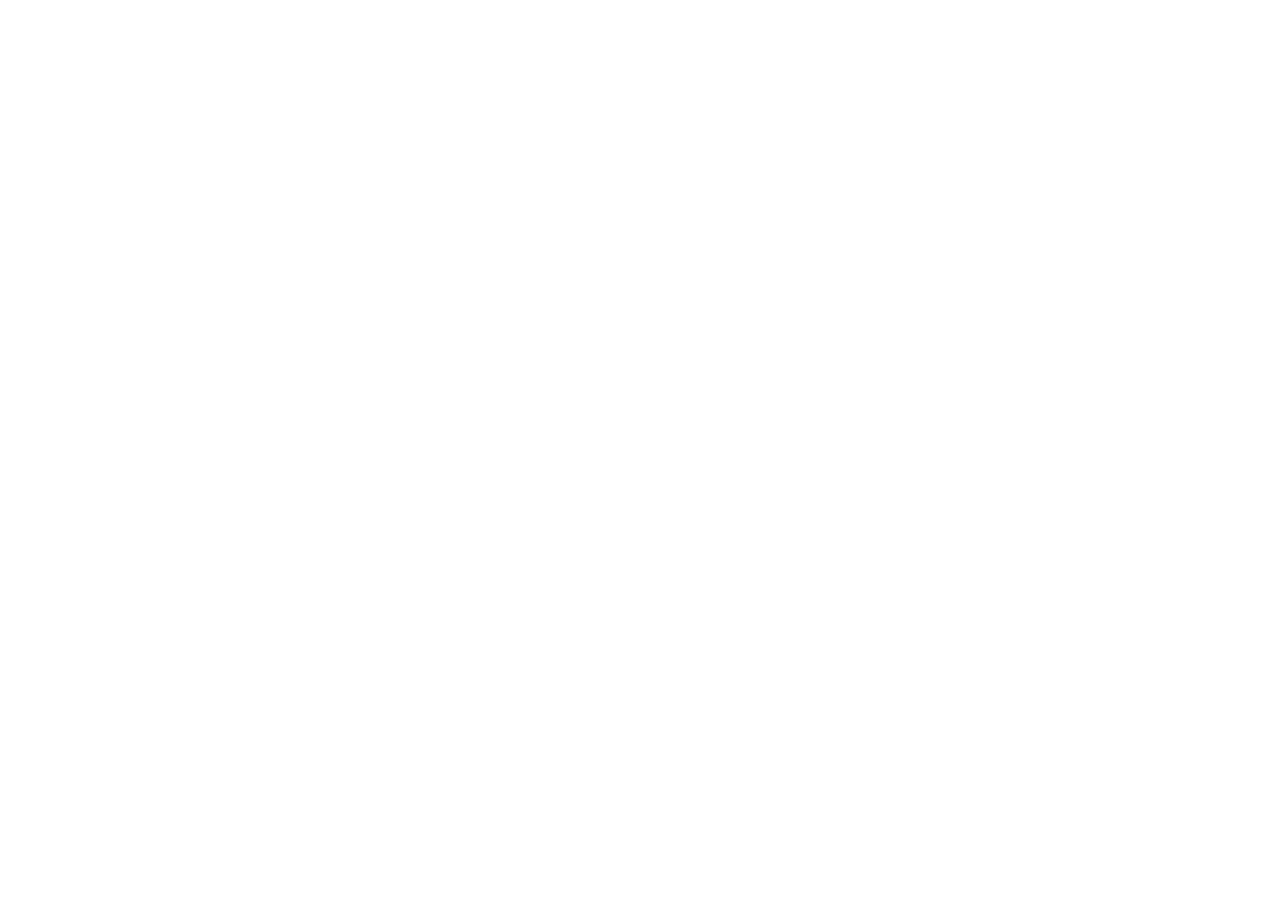
==== login.html @ 72f67b69 "init project" ====
<!DOCTYPE html>
<html lang="en">
<head>
    <meta charset="UTF-8">
    <meta http-equiv="X-UA-Compatible" content="IE=edge">
    <meta name="viewport" content="width=device-width, initial-scale=1.0">
    <title>Document</title>
</head>
<body>
    
</body>
</html>
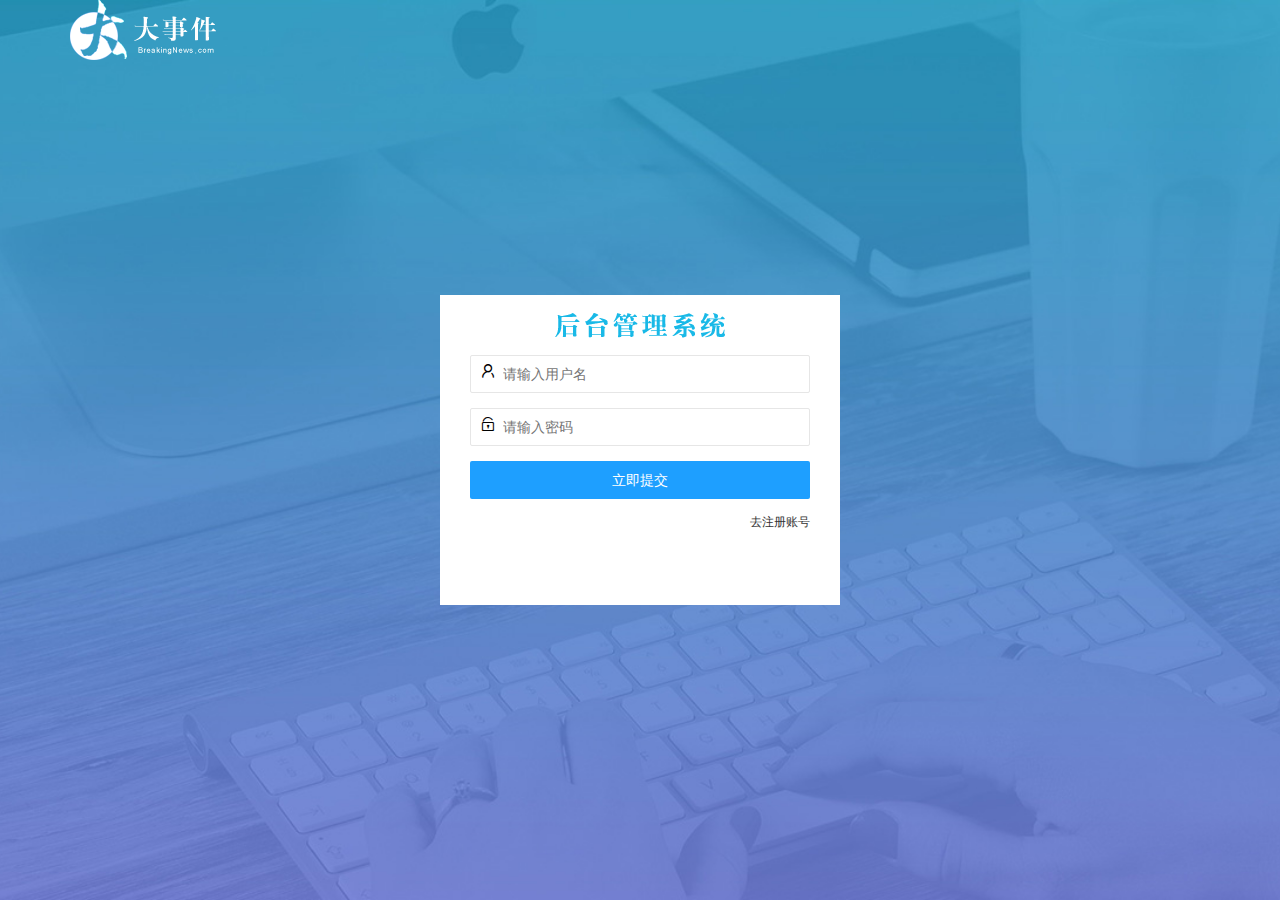
==== commit 0cdc4dd6: "." ====
--- a/login.html
+++ b/login.html
@@ -1,12 +1,89 @@
 <!DOCTYPE html>
 <html lang="en">
+
 <head>
     <meta charset="UTF-8">
     <meta http-equiv="X-UA-Compatible" content="IE=edge">
     <meta name="viewport" content="width=device-width, initial-scale=1.0">
-    <title>Document</title>
+    <title>大事件登录</title>
+    <link rel="stylesheet" href="./assets/lib/layui/css/layui.css">
+    <link rel="stylesheet" href="/assets/css/login.css">
 </head>
+
 <body>
-    
+    <!-- 头部的logo区 -->
+    <div class="layui-main">
+        <img src="/assets/images/logo.png" alt="" />
+    </div>
+    <!-- 注册登录区 -->
+    <div class="loginAndRegBox">
+        <div class="title-box"></div>
+        <!-- 登录的div -->
+        <div class="login-box">
+            <form class="layui-form" id="form_login">
+                <!-- 用户名 -->
+                <div class="layui-form-item">
+                    <i class="layui-icon layui-icon-username"></i>  
+                    <input type="text" name="username" required lay-verify="required" placeholder="请输入用户名"
+                        autocomplete="off" class="layui-input">
+                </div>
+                <!-- 密码 -->
+                <div class="layui-form-item">
+                    <i class="layui-icon layui-icon-password"></i> 
+                    <input type="password" name="password" required lay-verify="required|pwd" placeholder="请输入密码"
+                        autocomplete="off" class="layui-input">
+                </div>
+                <!-- 登录按钮 -->
+                <div class="layui-form-item">
+                      <!-- 按钮 提交按钮比普通按钮多了一个  lay-submit  属性-->
+                    <button class="layui-btn layui-btn-fluid  layui-btn-normal" lay-submit>立即提交</button>
+                </div>
+                <div class="layui-form-item link" >
+                    <a href="javascript:;" id="link_reg">去注册账号</a>
+                </div>
+            </form>
+
+        </div>
+        <!-- 注册的div -->
+        <div class="reg-box ">
+            <form class="layui-form" id="form_reg">
+                <!-- 用户名 -->
+                <div class="layui-form-item">
+                    <i class="layui-icon layui-icon-username"></i>  
+                    <input type="text" name="username" required lay-verify="required" placeholder="请输入用户名"
+                        autocomplete="off" class="layui-input">
+                </div>
+                <!-- 密码 -->
+                <div class="layui-form-item">
+                    <i class="layui-icon layui-icon-password"></i> 
+                    <input type="password" name="password" required lay-verify="required|pwd" placeholder="请输入密码"
+                        autocomplete="off" class="layui-input">
+                </div>
+                <!-- 再次确认 -->
+                <div class="layui-form-item">
+                    <i class="layui-icon layui-icon-password"></i> 
+                    <input type="password" name="repassword" required lay-verify="required|pwd" placeholder="请确认密码"
+                        autocomplete="off" class="layui-input">
+                </div>
+                <!-- 注册按钮 -->
+                <div class="layui-form-item">
+                      <!-- 按钮 提交按钮比普通按钮多了一个  lay-submit  属性-->
+                    <button class="layui-btn layui-btn-fluid  layui-btn-normal" lay-submit>注册</button>
+                </div>
+                <div class="layui-form-item link" >
+                    <a href="javascript:;" id="link_log">去登录</a>
+                </div>
+            </form>  
+        </div>
+    </div>
+    <!-- 导入layui脚本 -->
+    <script src="/assets/lib/layui/layui.all.js"></script>
+    <!-- 导入jquery脚本 -->
+    <script src="/assets/lib/jquery.js"></script>
+    <!-- 导入baseAPI.js -->
+    <script src="/assets/js/baseAPI.js"></script>
+    <!-- 导入自己的脚本 -->
+    <script src="/assets/js/login.js"></script>
 </body>
+
 </html>--- a/assets/lib/layui/css/layui.css
+++ b/assets/lib/layui/css/layui.css
@@ -0,0 +1,2 @@
+/** layui-v2.5.5 MIT License By https://www.layui.com */
+ .layui-inline,img{display:inline-block;vertical-align:middle}h1,h2,h3,h4,h5,h6{font-weight:400}.layui-edge,.layui-header,.layui-inline,.layui-main{position:relative}.layui-body,.layui-edge,.layui-elip{overflow:hidden}.layui-btn,.layui-edge,.layui-inline,img{vertical-align:middle}.layui-btn,.layui-disabled,.layui-icon,.layui-unselect{-moz-user-select:none;-webkit-user-select:none;-ms-user-select:none}.layui-elip,.layui-form-checkbox span,.layui-form-pane .layui-form-label{text-overflow:ellipsis;white-space:nowrap}.layui-breadcrumb,.layui-tree-btnGroup{visibility:hidden}blockquote,body,button,dd,div,dl,dt,form,h1,h2,h3,h4,h5,h6,input,li,ol,p,pre,td,textarea,th,ul{margin:0;padding:0;-webkit-tap-highlight-color:rgba(0,0,0,0)}a:active,a:hover{outline:0}img{border:none}li{list-style:none}table{border-collapse:collapse;border-spacing:0}h4,h5,h6{font-size:100%}button,input,optgroup,option,select,textarea{font-family:inherit;font-size:inherit;font-style:inherit;font-weight:inherit;outline:0}pre{white-space:pre-wrap;white-space:-moz-pre-wrap;white-space:-pre-wrap;white-space:-o-pre-wrap;word-wrap:break-word}body{line-height:24px;font:14px Helvetica Neue,Helvetica,PingFang SC,Tahoma,Arial,sans-serif}hr{height:1px;margin:10px 0;border:0;clear:both}a{color:#333;text-decoration:none}a:hover{color:#777}a cite{font-style:normal;*cursor:pointer}.layui-border-box,.layui-border-box *{box-sizing:border-box}.layui-box,.layui-box *{box-sizing:content-box}.layui-clear{clear:both;*zoom:1}.layui-clear:after{content:'\20';clear:both;*zoom:1;display:block;height:0}.layui-inline{*display:inline;*zoom:1}.layui-edge{display:inline-block;width:0;height:0;border-width:6px;border-style:dashed;border-color:transparent}.layui-edge-top{top:-4px;border-bottom-color:#999;border-bottom-style:solid}.layui-edge-right{border-left-color:#999;border-left-style:solid}.layui-edge-bottom{top:2px;border-top-color:#999;border-top-style:solid}.layui-edge-left{border-right-color:#999;border-right-style:solid}.layui-disabled,.layui-disabled:hover{color:#d2d2d2!important;cursor:not-allowed!important}.layui-circle{border-radius:100%}.layui-show{display:block!important}.layui-hide{display:none!important}@font-face{font-family:layui-icon;src:url(../font/iconfont.eot?v=250);src:url(../font/iconfont.eot?v=250#iefix) format('embedded-opentype'),url(../font/iconfont.woff2?v=250) format('woff2'),url(../font/iconfont.woff?v=250) format('woff'),url(../font/iconfont.ttf?v=250) format('truetype'),url(../font/iconfont.svg?v=250#layui-icon) format('svg')}.layui-icon{font-family:layui-icon!important;font-size:16px;font-style:normal;-webkit-font-smoothing:antialiased;-moz-osx-font-smoothing:grayscale}.layui-icon-reply-fill:before{content:"\e611"}.layui-icon-set-fill:before{content:"\e614"}.layui-icon-menu-fill:before{content:"\e60f"}.layui-icon-search:before{content:"\e615"}.layui-icon-share:before{content:"\e641"}.layui-icon-set-sm:before{content:"\e620"}.layui-icon-engine:before{content:"\e628"}.layui-icon-close:before{content:"\1006"}.layui-icon-close-fill:before{content:"\1007"}.layui-icon-chart-screen:before{content:"\e629"}.layui-icon-star:before{content:"\e600"}.layui-icon-circle-dot:before{content:"\e617"}.layui-icon-chat:before{content:"\e606"}.layui-icon-release:before{content:"\e609"}.layui-icon-list:before{content:"\e60a"}.layui-icon-chart:before{content:"\e62c"}.layui-icon-ok-circle:before{content:"\1005"}.layui-icon-layim-theme:before{content:"\e61b"}.layui-icon-table:before{content:"\e62d"}.layui-icon-right:before{content:"\e602"}.layui-icon-left:before{content:"\e603"}.layui-icon-cart-simple:before{content:"\e698"}.layui-icon-face-cry:before{content:"\e69c"}.layui-icon-face-smile:before{content:"\e6af"}.layui-icon-survey:before{content:"\e6b2"}.layui-icon-tree:before{content:"\e62e"}.layui-icon-upload-circle:before{content:"\e62f"}.layui-icon-add-circle:before{content:"\e61f"}.layui-icon-download-circle:before{content:"\e601"}.layui-icon-templeate-1:before{content:"\e630"}.layui-icon-util:before{content:"\e631"}.layui-icon-face-surprised:before{content:"\e664"}.layui-icon-edit:before{content:"\e642"}.layui-icon-speaker:before{content:"\e645"}.layui-icon-down:before{content:"\e61a"}.layui-icon-file:before{content:"\e621"}.layui-icon-layouts:before{content:"\e632"}.layui-icon-rate-half:before{content:"\e6c9"}.layui-icon-add-circle-fine:before{content:"\e608"}.layui-icon-prev-circle:before{content:"\e633"}.layui-icon-read:before{content:"\e705"}.layui-icon-404:before{content:"\e61c"}.layui-icon-carousel:before{content:"\e634"}.layui-icon-help:before{content:"\e607"}.layui-icon-code-circle:before{content:"\e635"}.layui-icon-water:before{content:"\e636"}.layui-icon-username:before{content:"\e66f"}.layui-icon-find-fill:before{content:"\e670"}.layui-icon-about:before{content:"\e60b"}.layui-icon-location:before{content:"\e715"}.layui-icon-up:before{content:"\e619"}.layui-icon-pause:before{content:"\e651"}.layui-icon-date:before{content:"\e637"}.layui-icon-layim-uploadfile:before{content:"\e61d"}.layui-icon-delete:before{content:"\e640"}.layui-icon-play:before{content:"\e652"}.layui-icon-top:before{content:"\e604"}.layui-icon-friends:before{content:"\e612"}.layui-icon-refresh-3:before{content:"\e9aa"}.layui-icon-ok:before{content:"\e605"}.layui-icon-layer:before{content:"\e638"}.layui-icon-face-smile-fine:before{content:"\e60c"}.layui-icon-dollar:before{content:"\e659"}.layui-icon-group:before{content:"\e613"}.layui-icon-layim-download:before{content:"\e61e"}.layui-icon-picture-fine:before{content:"\e60d"}.layui-icon-link:before{content:"\e64c"}.layui-icon-diamond:before{content:"\e735"}.layui-icon-log:before{content:"\e60e"}.layui-icon-rate-solid:before{content:"\e67a"}.layui-icon-fonts-del:before{content:"\e64f"}.layui-icon-unlink:before{content:"\e64d"}.layui-icon-fonts-clear:before{content:"\e639"}.layui-icon-triangle-r:before{content:"\e623"}.layui-icon-circle:before{content:"\e63f"}.layui-icon-radio:before{content:"\e643"}.layui-icon-align-center:before{content:"\e647"}.layui-icon-align-right:before{content:"\e648"}.layui-icon-align-left:before{content:"\e649"}.layui-icon-loading-1:before{content:"\e63e"}.layui-icon-return:before{content:"\e65c"}.layui-icon-fonts-strong:before{content:"\e62b"}.layui-icon-upload:before{content:"\e67c"}.layui-icon-dialogue:before{content:"\e63a"}.layui-icon-video:before{content:"\e6ed"}.layui-icon-headset:before{content:"\e6fc"}.layui-icon-cellphone-fine:before{content:"\e63b"}.layui-icon-add-1:before{content:"\e654"}.layui-icon-face-smile-b:before{content:"\e650"}.layui-icon-fonts-html:before{content:"\e64b"}.layui-icon-form:before{content:"\e63c"}.layui-icon-cart:before{content:"\e657"}.layui-icon-camera-fill:before{content:"\e65d"}.layui-icon-tabs:before{content:"\e62a"}.layui-icon-fonts-code:before{content:"\e64e"}.layui-icon-fire:before{content:"\e756"}.layui-icon-set:before{content:"\e716"}.layui-icon-fonts-u:before{content:"\e646"}.layui-icon-triangle-d:before{content:"\e625"}.layui-icon-tips:before{content:"\e702"}.layui-icon-picture:before{content:"\e64a"}.layui-icon-more-vertical:before{content:"\e671"}.layui-icon-flag:before{content:"\e66c"}.layui-icon-loading:before{content:"\e63d"}.layui-icon-fonts-i:before{content:"\e644"}.layui-icon-refresh-1:before{content:"\e666"}.layui-icon-rmb:before{content:"\e65e"}.layui-icon-home:before{content:"\e68e"}.layui-icon-user:before{content:"\e770"}.layui-icon-notice:before{content:"\e667"}.layui-icon-login-weibo:before{content:"\e675"}.layui-icon-voice:before{content:"\e688"}.layui-icon-upload-drag:before{content:"\e681"}.layui-icon-login-qq:before{content:"\e676"}.layui-icon-snowflake:before{content:"\e6b1"}.layui-icon-file-b:before{content:"\e655"}.layui-icon-template:before{content:"\e663"}.layui-icon-auz:before{content:"\e672"}.layui-icon-console:before{content:"\e665"}.layui-icon-app:before{content:"\e653"}.layui-icon-prev:before{content:"\e65a"}.layui-icon-website:before{content:"\e7ae"}.layui-icon-next:before{content:"\e65b"}.layui-icon-component:before{content:"\e857"}.layui-icon-more:before{content:"\e65f"}.layui-icon-login-wechat:before{content:"\e677"}.layui-icon-shrink-right:before{content:"\e668"}.layui-icon-spread-left:before{content:"\e66b"}.layui-icon-camera:before{content:"\e660"}.layui-icon-note:before{content:"\e66e"}.layui-icon-refresh:before{content:"\e669"}.layui-icon-female:before{content:"\e661"}.layui-icon-male:before{content:"\e662"}.layui-icon-password:before{content:"\e673"}.layui-icon-senior:before{content:"\e674"}.layui-icon-theme:before{content:"\e66a"}.layui-icon-tread:before{content:"\e6c5"}.layui-icon-praise:before{content:"\e6c6"}.layui-icon-star-fill:before{content:"\e658"}.layui-icon-rate:before{content:"\e67b"}.layui-icon-template-1:before{content:"\e656"}.layui-icon-vercode:before{content:"\e679"}.layui-icon-cellphone:before{content:"\e678"}.layui-icon-screen-full:before{content:"\e622"}.layui-icon-screen-restore:before{content:"\e758"}.layui-icon-cols:before{content:"\e610"}.layui-icon-export:before{content:"\e67d"}.layui-icon-print:before{content:"\e66d"}.layui-icon-slider:before{content:"\e714"}.layui-icon-addition:before{content:"\e624"}.layui-icon-subtraction:before{content:"\e67e"}.layui-icon-service:before{content:"\e626"}.layui-icon-transfer:before{content:"\e691"}.layui-main{width:1140px;margin:0 auto}.layui-header{z-index:1000;height:60px}.layui-header a:hover{transition:all .5s;-webkit-transition:all .5s}.layui-side{position:fixed;left:0;top:0;bottom:0;z-index:999;width:200px;overflow-x:hidden}.layui-side-scroll{position:relative;width:220px;height:100%;overflow-x:hidden}.layui-body{position:absolute;left:200px;right:0;top:0;bottom:0;z-index:998;width:auto;overflow-y:auto;box-sizing:border-box}.layui-layout-body{overflow:hidden}.layui-layout-admin .layui-header{background-color:#23262E}.layui-layout-admin .layui-side{top:60px;width:200px;overflow-x:hidden}.layui-layout-admin .layui-body{position:fixed;top:60px;bottom:44px}.layui-layout-admin .layui-main{width:auto;margin:0 15px}.layui-layout-admin .layui-footer{position:fixed;left:200px;right:0;bottom:0;height:44px;line-height:44px;padding:0 15px;background-color:#eee}.layui-layout-admin .layui-logo{position:absolute;left:0;top:0;width:200px;height:100%;line-height:60px;text-align:center;color:#009688;font-size:16px}.layui-layout-admin .layui-header .layui-nav{background:0 0}.layui-layout-left{position:absolute!important;left:200px;top:0}.layui-layout-right{position:absolute!important;right:0;top:0}.layui-container{position:relative;margin:0 auto;padding:0 15px;box-sizing:border-box}.layui-fluid{position:relative;margin:0 auto;padding:0 15px}.layui-row:after,.layui-row:before{content:'';display:block;clear:both}.layui-col-lg1,.layui-col-lg10,.layui-col-lg11,.layui-col-lg12,.layui-col-lg2,.layui-col-lg3,.layui-col-lg4,.layui-col-lg5,.layui-col-lg6,.layui-col-lg7,.layui-col-lg8,.layui-col-lg9,.layui-col-md1,.layui-col-md10,.layui-col-md11,.layui-col-md12,.layui-col-md2,.layui-col-md3,.layui-col-md4,.layui-col-md5,.layui-col-md6,.layui-col-md7,.layui-col-md8,.layui-col-md9,.layui-col-sm1,.layui-col-sm10,.layui-col-sm11,.layui-col-sm12,.layui-col-sm2,.layui-col-sm3,.layui-col-sm4,.layui-col-sm5,.layui-col-sm6,.layui-col-sm7,.layui-col-sm8,.layui-col-sm9,.layui-col-xs1,.layui-col-xs10,.layui-col-xs11,.layui-col-xs12,.layui-col-xs2,.layui-col-xs3,.layui-col-xs4,.layui-col-xs5,.layui-col-xs6,.layui-col-xs7,.layui-col-xs8,.layui-col-xs9{position:relative;display:block;box-sizing:border-box}.layui-col-xs1,.layui-col-xs10,.layui-col-xs11,.layui-col-xs12,.layui-col-xs2,.layui-col-xs3,.layui-col-xs4,.layui-col-xs5,.layui-col-xs6,.layui-col-xs7,.layui-col-xs8,.layui-col-xs9{float:left}.layui-col-xs1{width:8.33333333%}.layui-col-xs2{width:16.66666667%}.layui-col-xs3{width:25%}.layui-col-xs4{width:33.33333333%}.layui-col-xs5{width:41.66666667%}.layui-col-xs6{width:50%}.layui-col-xs7{width:58.33333333%}.layui-col-xs8{width:66.66666667%}.layui-col-xs9{width:75%}.layui-col-xs10{width:83.33333333%}.layui-col-xs11{width:91.66666667%}.layui-col-xs12{width:100%}.layui-col-xs-offset1{margin-left:8.33333333%}.layui-col-xs-offset2{margin-left:16.66666667%}.layui-col-xs-offset3{margin-left:25%}.layui-col-xs-offset4{margin-left:33.33333333%}.layui-col-xs-offset5{margin-left:41.66666667%}.layui-col-xs-offset6{margin-left:50%}.layui-col-xs-offset7{margin-left:58.33333333%}.layui-col-xs-offset8{margin-left:66.66666667%}.layui-col-xs-offset9{margin-left:75%}.layui-col-xs-offset10{margin-left:83.33333333%}.layui-col-xs-offset11{margin-left:91.66666667%}.layui-col-xs-offset12{margin-left:100%}@media screen and (max-width:768px){.layui-hide-xs{display:none!important}.layui-show-xs-block{display:block!important}.layui-show-xs-inline{display:inline!important}.layui-show-xs-inline-block{display:inline-block!important}}@media screen and (min-width:768px){.layui-container{width:750px}.layui-hide-sm{display:none!important}.layui-show-sm-block{display:block!important}.layui-show-sm-inline{display:inline!important}.layui-show-sm-inline-block{display:inline-block!important}.layui-col-sm1,.layui-col-sm10,.layui-col-sm11,.layui-col-sm12,.layui-col-sm2,.layui-col-sm3,.layui-col-sm4,.layui-col-sm5,.layui-col-sm6,.layui-col-sm7,.layui-col-sm8,.layui-col-sm9{float:left}.layui-col-sm1{width:8.33333333%}.layui-col-sm2{width:16.66666667%}.layui-col-sm3{width:25%}.layui-col-sm4{width:33.33333333%}.layui-col-sm5{width:41.66666667%}.layui-col-sm6{width:50%}.layui-col-sm7{width:58.33333333%}.layui-col-sm8{width:66.66666667%}.layui-col-sm9{width:75%}.layui-col-sm10{width:83.33333333%}.layui-col-sm11{width:91.66666667%}.layui-col-sm12{width:100%}.layui-col-sm-offset1{margin-left:8.33333333%}.layui-col-sm-offset2{margin-left:16.66666667%}.layui-col-sm-offset3{margin-left:25%}.layui-col-sm-offset4{margin-left:33.33333333%}.layui-col-sm-offset5{margin-left:41.66666667%}.layui-col-sm-offset6{margin-left:50%}.layui-col-sm-offset7{margin-left:58.33333333%}.layui-col-sm-offset8{margin-left:66.66666667%}.layui-col-sm-offset9{margin-left:75%}.layui-col-sm-offset10{margin-left:83.33333333%}.layui-col-sm-offset11{margin-left:91.66666667%}.layui-col-sm-offset12{margin-left:100%}}@media screen and (min-width:992px){.layui-container{width:970px}.layui-hide-md{display:none!important}.layui-show-md-block{display:block!important}.layui-show-md-inline{display:inline!important}.layui-show-md-inline-block{display:inline-block!important}.layui-col-md1,.layui-col-md10,.layui-col-md11,.layui-col-md12,.layui-col-md2,.layui-col-md3,.layui-col-md4,.layui-col-md5,.layui-col-md6,.layui-col-md7,.layui-col-md8,.layui-col-md9{float:left}.layui-col-md1{width:8.33333333%}.layui-col-md2{width:16.66666667%}.layui-col-md3{width:25%}.layui-col-md4{width:33.33333333%}.layui-col-md5{width:41.66666667%}.layui-col-md6{width:50%}.layui-col-md7{width:58.33333333%}.layui-col-md8{width:66.66666667%}.layui-col-md9{width:75%}.layui-col-md10{width:83.33333333%}.layui-col-md11{width:91.66666667%}.layui-col-md12{width:100%}.layui-col-md-offset1{margin-left:8.33333333%}.layui-col-md-offset2{margin-left:16.66666667%}.layui-col-md-offset3{margin-left:25%}.layui-col-md-offset4{margin-left:33.33333333%}.layui-col-md-offset5{margin-left:41.66666667%}.layui-col-md-offset6{margin-left:50%}.layui-col-md-offset7{margin-left:58.33333333%}.layui-col-md-offset8{margin-left:66.66666667%}.layui-col-md-offset9{margin-left:75%}.layui-col-md-offset10{margin-left:83.33333333%}.layui-col-md-offset11{margin-left:91.66666667%}.layui-col-md-offset12{margin-left:100%}}@media screen and (min-width:1200px){.layui-container{width:1170px}.layui-hide-lg{display:none!important}.layui-show-lg-block{display:block!important}.layui-show-lg-inline{display:inline!important}.layui-show-lg-inline-block{display:inline-block!important}.layui-col-lg1,.layui-col-lg10,.layui-col-lg11,.layui-col-lg12,.layui-col-lg2,.layui-col-lg3,.layui-col-lg4,.layui-col-lg5,.layui-col-lg6,.layui-col-lg7,.layui-col-lg8,.layui-col-lg9{float:left}.layui-col-lg1{width:8.33333333%}.layui-col-lg2{width:16.66666667%}.layui-col-lg3{width:25%}.layui-col-lg4{width:33.33333333%}.layui-col-lg5{width:41.66666667%}.layui-col-lg6{width:50%}.layui-col-lg7{width:58.33333333%}.layui-col-lg8{width:66.66666667%}.layui-col-lg9{width:75%}.layui-col-lg10{width:83.33333333%}.layui-col-lg11{width:91.66666667%}.layui-col-lg12{width:100%}.layui-col-lg-offset1{margin-left:8.33333333%}.layui-col-lg-offset2{margin-left:16.66666667%}.layui-col-lg-offset3{margin-left:25%}.layui-col-lg-offset4{margin-left:33.33333333%}.layui-col-lg-offset5{margin-left:41.66666667%}.layui-col-lg-offset6{margin-left:50%}.layui-col-lg-offset7{margin-left:58.33333333%}.layui-col-lg-offset8{margin-left:66.66666667%}.layui-col-lg-offset9{margin-left:75%}.layui-col-lg-offset10{margin-left:83.33333333%}.layui-col-lg-offset11{margin-left:91.66666667%}.layui-col-lg-offset12{margin-left:100%}}.layui-col-space1{margin:-.5px}.layui-col-space1>*{padding:.5px}.layui-col-space3{margin:-1.5px}.layui-col-space3>*{padding:1.5px}.layui-col-space5{margin:-2.5px}.layui-col-space5>*{padding:2.5px}.layui-col-space8{margin:-3.5px}.layui-col-space8>*{padding:3.5px}.layui-col-space10{margin:-5px}.layui-col-space10>*{padding:5px}.layui-col-space12{margin:-6px}.layui-col-space12>*{padding:6px}.layui-col-space15{margin:-7.5px}.layui-col-space15>*{padding:7.5px}.layui-col-space18{margin:-9px}.layui-col-space18>*{padding:9px}.layui-col-space20{margin:-10px}.layui-col-space20>*{padding:10px}.layui-col-space22{margin:-11px}.layui-col-space22>*{padding:11px}.layui-col-space25{margin:-12.5px}.layui-col-space25>*{padding:12.5px}.layui-col-space30{margin:-15px}.layui-col-space30>*{padding:15px}.layui-btn,.layui-input,.layui-select,.layui-textarea,.layui-upload-button{outline:0;-webkit-appearance:none;transition:all .3s;-webkit-transition:all .3s;box-sizing:border-box}.layui-elem-quote{margin-bottom:10px;padding:15px;line-height:22px;border-left:5px solid #009688;border-radius:0 2px 2px 0;background-color:#f2f2f2}.layui-quote-nm{border-style:solid;border-width:1px 1px 1px 5px;background:0 0}.layui-elem-field{margin-bottom:10px;padding:0;border-width:1px;border-style:solid}.layui-elem-field legend{margin-left:20px;padding:0 10px;font-size:20px;font-weight:300}.layui-field-title{margin:10px 0 20px;border-width:1px 0 0}.layui-field-box{padding:10px 15px}.layui-field-title .layui-field-box{padding:10px 0}.layui-progress{position:relative;height:6px;border-radius:20px;background-color:#e2e2e2}.layui-progress-bar{position:absolute;left:0;top:0;width:0;max-width:100%;height:6px;border-radius:20px;text-align:right;background-color:#5FB878;transition:all .3s;-webkit-transition:all .3s}.layui-progress-big,.layui-progress-big .layui-progress-bar{height:18px;line-height:18px}.layui-progress-text{position:relative;top:-20px;line-height:18px;font-size:12px;color:#666}.layui-progress-big .layui-progress-text{position:static;padding:0 10px;color:#fff}.layui-collapse{border-width:1px;border-style:solid;border-radius:2px}.layui-colla-content,.layui-colla-item{border-top-width:1px;border-top-style:solid}.layui-colla-item:first-child{border-top:none}.layui-colla-title{position:relative;height:42px;line-height:42px;padding:0 15px 0 35px;color:#333;background-color:#f2f2f2;cursor:pointer;font-size:14px;overflow:hidden}.layui-colla-content{display:none;padding:10px 15px;line-height:22px;color:#666}.layui-colla-icon{position:absolute;left:15px;top:0;font-size:14px}.layui-card{margin-bottom:15px;border-radius:2px;background-color:#fff;box-shadow:0 1px 2px 0 rgba(0,0,0,.05)}.layui-card:last-child{margin-bottom:0}.layui-card-header{position:relative;height:42px;line-height:42px;padding:0 15px;border-bottom:1px solid #f6f6f6;color:#333;border-radius:2px 2px 0 0;font-size:14px}.layui-bg-black,.layui-bg-blue,.layui-bg-cyan,.layui-bg-green,.layui-bg-orange,.layui-bg-red{color:#fff!important}.layui-card-body{position:relative;padding:10px 15px;line-height:24px}.layui-card-body[pad15]{padding:15px}.layui-card-body[pad20]{padding:20px}.layui-card-body .layui-table{margin:5px 0}.layui-card .layui-tab{margin:0}.layui-panel-window{position:relative;padding:15px;border-radius:0;border-top:5px solid #E6E6E6;background-color:#fff}.layui-auxiliar-moving{position:fixed;left:0;right:0;top:0;bottom:0;width:100%;height:100%;background:0 0;z-index:9999999999}.layui-form-label,.layui-form-mid,.layui-form-select,.layui-input-block,.layui-input-inline,.layui-textarea{position:relative}.layui-bg-red{background-color:#FF5722!important}.layui-bg-orange{background-color:#FFB800!important}.layui-bg-green{background-color:#009688!important}.layui-bg-cyan{background-color:#2F4056!important}.layui-bg-blue{background-color:#1E9FFF!important}.layui-bg-black{background-color:#393D49!important}.layui-bg-gray{background-color:#eee!important;color:#666!important}.layui-badge-rim,.layui-colla-content,.layui-colla-item,.layui-collapse,.layui-elem-field,.layui-form-pane .layui-form-item[pane],.layui-form-pane .layui-form-label,.layui-input,.layui-layedit,.layui-layedit-tool,.layui-quote-nm,.layui-select,.layui-tab-bar,.layui-tab-card,.layui-tab-title,.layui-tab-title .layui-this:after,.layui-textarea{border-color:#e6e6e6}.layui-timeline-item:before,hr{background-color:#e6e6e6}.layui-text{line-height:22px;font-size:14px;color:#666}.layui-text h1,.layui-text h2,.layui-text h3{font-weight:500;color:#333}.layui-text h1{font-size:30px}.layui-text h2{font-size:24px}.layui-text h3{font-size:18px}.layui-text a:not(.layui-btn){color:#01AAED}.layui-text a:not(.layui-btn):hover{text-decoration:underline}.layui-text ul{padding:5px 0 5px 15px}.layui-text ul li{margin-top:5px;list-style-type:disc}.layui-text em,.layui-word-aux{color:#999!important;padding:0 5px!important}.layui-btn{display:inline-block;height:38px;line-height:38px;padding:0 18px;background-color:#009688;color:#fff;white-space:nowrap;text-align:center;font-size:14px;border:none;border-radius:2px;cursor:pointer}.layui-btn:hover{opacity:.8;filter:alpha(opacity=80);color:#fff}.layui-btn:active{opacity:1;filter:alpha(opacity=100)}.layui-btn+.layui-btn{margin-left:10px}.layui-btn-container{font-size:0}.layui-btn-container .layui-btn{margin-right:10px;margin-bottom:10px}.layui-btn-container .layui-btn+.layui-btn{margin-left:0}.layui-table .layui-btn-container .layui-btn{margin-bottom:9px}.layui-btn-radius{border-radius:100px}.layui-btn .layui-icon{margin-right:3px;font-size:18px;vertical-align:bottom;vertical-align:middle\9}.layui-btn-primary{border:1px solid #C9C9C9;background-color:#fff;color:#555}.layui-btn-primary:hover{border-color:#009688;color:#333}.layui-btn-normal{background-color:#1E9FFF}.layui-btn-warm{background-color:#FFB800}.layui-btn-danger{background-color:#FF5722}.layui-btn-checked{background-color:#5FB878}.layui-btn-disabled,.layui-btn-disabled:active,.layui-btn-disabled:hover{border:1px solid #e6e6e6;background-color:#FBFBFB;color:#C9C9C9;cursor:not-allowed;opacity:1}.layui-btn-lg{height:44px;line-height:44px;padding:0 25px;font-size:16px}.layui-btn-sm{height:30px;line-height:30px;padding:0 10px;font-size:12px}.layui-btn-sm i{font-size:16px!important}.layui-btn-xs{height:22px;line-height:22px;padding:0 5px;font-size:12px}.layui-btn-xs i{font-size:14px!important}.layui-btn-group{display:inline-block;vertical-align:middle;font-size:0}.layui-btn-group .layui-btn{margin-left:0!important;margin-right:0!important;border-left:1px solid rgba(255,255,255,.5);border-radius:0}.layui-btn-group .layui-btn-primary{border-left:none}.layui-btn-group .layui-btn-primary:hover{border-color:#C9C9C9;color:#009688}.layui-btn-group .layui-btn:first-child{border-left:none;border-radius:2px 0 0 2px}.layui-btn-group .layui-btn-primary:first-child{border-left:1px solid #c9c9c9}.layui-btn-group .layui-btn:last-child{border-radius:0 2px 2px 0}.layui-btn-group .layui-btn+.layui-btn{margin-left:0}.layui-btn-group+.layui-btn-group{margin-left:10px}.layui-btn-fluid{width:100%}.layui-input,.layui-select,.layui-textarea{height:38px;line-height:1.3;line-height:38px\9;border-width:1px;border-style:solid;background-color:#fff;border-radius:2px}.layui-input::-webkit-input-placeholder,.layui-select::-webkit-input-placeholder,.layui-textarea::-webkit-input-placeholder{line-height:1.3}.layui-input,.layui-textarea{display:block;width:100%;padding-left:10px}.layui-input:hover,.layui-textarea:hover{border-color:#D2D2D2!important}.layui-input:focus,.layui-textarea:focus{border-color:#C9C9C9!important}.layui-textarea{min-height:100px;height:auto;line-height:20px;padding:6px 10px;resize:vertical}.layui-select{padding:0 10px}.layui-form input[type=checkbox],.layui-form input[type=radio],.layui-form select{display:none}.layui-form [lay-ignore]{display:initial}.layui-form-item{margin-bottom:15px;clear:both;*zoom:1}.layui-form-item:after{content:'\20';clear:both;*zoom:1;display:block;height:0}.layui-form-label{float:left;display:block;padding:9px 15px;width:80px;font-weight:400;line-height:20px;text-align:right}.layui-form-label-col{display:block;float:none;padding:9px 0;line-height:20px;text-align:left}.layui-form-item .layui-inline{margin-bottom:5px;margin-right:10px}.layui-input-block{margin-left:110px;min-height:36px}.layui-input-inline{display:inline-block;vertical-align:middle}.layui-form-item .layui-input-inline{float:left;width:190px;margin-right:10px}.layui-form-text .layui-input-inline{width:auto}.layui-form-mid{float:left;display:block;padding:9px 0!important;line-height:20px;margin-right:10px}.layui-form-danger+.layui-form-select .layui-input,.layui-form-danger:focus{border-color:#FF5722!important}.layui-form-select .layui-input{padding-right:30px;cursor:pointer}.layui-form-select .layui-edge{position:absolute;right:10px;top:50%;margin-top:-3px;cursor:pointer;border-width:6px;border-top-color:#c2c2c2;border-top-style:solid;transition:all .3s;-webkit-transition:all .3s}.layui-form-select dl{display:none;position:absolute;left:0;top:42px;padding:5px 0;z-index:899;min-width:100%;border:1px solid #d2d2d2;max-height:300px;overflow-y:auto;background-color:#fff;border-radius:2px;box-shadow:0 2px 4px rgba(0,0,0,.12);box-sizing:border-box}.layui-form-select dl dd,.layui-form-select dl dt{padding:0 10px;line-height:36px;white-space:nowrap;overflow:hidden;text-overflow:ellipsis}.layui-form-select dl dt{font-size:12px;color:#999}.layui-form-select dl dd{cursor:pointer}.layui-form-select dl dd:hover{background-color:#f2f2f2;-webkit-transition:.5s all;transition:.5s all}.layui-form-select .layui-select-group dd{padding-left:20px}.layui-form-select dl dd.layui-select-tips{padding-left:10px!important;color:#999}.layui-form-select dl dd.layui-this{background-color:#5FB878;color:#fff}.layui-form-checkbox,.layui-form-select dl dd.layui-disabled{background-color:#fff}.layui-form-selected dl{display:block}.layui-form-checkbox,.layui-form-checkbox *,.layui-form-switch{display:inline-block;vertical-align:middle}.layui-form-selected .layui-edge{margin-top:-9px;-webkit-transform:rotate(180deg);transform:rotate(180deg);margin-top:-3px\9}:root .layui-form-selected .layui-edge{margin-top:-9px\0/IE9}.layui-form-selectup dl{top:auto;bottom:42px}.layui-select-none{margin:5px 0;text-align:center;color:#999}.layui-select-disabled .layui-disabled{border-color:#eee!important}.layui-select-disabled .layui-edge{border-top-color:#d2d2d2}.layui-form-checkbox{position:relative;height:30px;line-height:30px;margin-right:10px;padding-right:30px;cursor:pointer;font-size:0;-webkit-transition:.1s linear;transition:.1s linear;box-sizing:border-box}.layui-form-checkbox span{padding:0 10px;height:100%;font-size:14px;border-radius:2px 0 0 2px;background-color:#d2d2d2;color:#fff;overflow:hidden}.layui-form-checkbox:hover span{background-color:#c2c2c2}.layui-form-checkbox i{position:absolute;right:0;top:0;width:30px;height:28px;border:1px solid #d2d2d2;border-left:none;border-radius:0 2px 2px 0;color:#fff;font-size:20px;text-align:center}.layui-form-checkbox:hover i{border-color:#c2c2c2;color:#c2c2c2}.layui-form-checked,.layui-form-checked:hover{border-color:#5FB878}.layui-form-checked span,.layui-form-checked:hover span{background-color:#5FB878}.layui-form-checked i,.layui-form-checked:hover i{color:#5FB878}.layui-form-item .layui-form-checkbox{margin-top:4px}.layui-form-checkbox[lay-skin=primary]{height:auto!important;line-height:normal!important;min-width:18px;min-height:18px;border:none!important;margin-right:0;padding-left:28px;padding-right:0;background:0 0}.layui-form-checkbox[lay-skin=primary] span{padding-left:0;padding-right:15px;line-height:18px;background:0 0;color:#666}.layui-form-checkbox[lay-skin=primary] i{right:auto;left:0;width:16px;height:16px;line-height:16px;border:1px solid #d2d2d2;font-size:12px;border-radius:2px;background-color:#fff;-webkit-transition:.1s linear;transition:.1s linear}.layui-form-checkbox[lay-skin=primary]:hover i{border-color:#5FB878;color:#fff}.layui-form-checked[lay-skin=primary] i{border-color:#5FB878!important;background-color:#5FB878;color:#fff}.layui-checkbox-disbaled[lay-skin=primary] span{background:0 0!important;color:#c2c2c2}.layui-checkbox-disbaled[lay-skin=primary]:hover i{border-color:#d2d2d2}.layui-form-item .layui-form-checkbox[lay-skin=primary]{margin-top:10px}.layui-form-switch{position:relative;height:22px;line-height:22px;min-width:35px;padding:0 5px;margin-top:8px;border:1px solid #d2d2d2;border-radius:20px;cursor:pointer;background-color:#fff;-webkit-transition:.1s linear;transition:.1s linear}.layui-form-switch i{position:absolute;left:5px;top:3px;width:16px;height:16px;border-radius:20px;background-color:#d2d2d2;-webkit-transition:.1s linear;transition:.1s linear}.layui-form-switch em{position:relative;top:0;width:25px;margin-left:21px;padding:0!important;text-align:center!important;color:#999!important;font-style:normal!important;font-size:12px}.layui-form-onswitch{border-color:#5FB878;background-color:#5FB878}.layui-checkbox-disbaled,.layui-checkbox-disbaled i{border-color:#e2e2e2!important}.layui-form-onswitch i{left:100%;margin-left:-21px;background-color:#fff}.layui-form-onswitch em{margin-left:5px;margin-right:21px;color:#fff!important}.layui-checkbox-disbaled span{background-color:#e2e2e2!important}.layui-checkbox-disbaled:hover i{color:#fff!important}[lay-radio]{display:none}.layui-form-radio,.layui-form-radio *{display:inline-block;vertical-align:middle}.layui-form-radio{line-height:28px;margin:6px 10px 0 0;padding-right:10px;cursor:pointer;font-size:0}.layui-form-radio *{font-size:14px}.layui-form-radio>i{margin-right:8px;font-size:22px;color:#c2c2c2}.layui-form-radio>i:hover,.layui-form-radioed>i{color:#5FB878}.layui-radio-disbaled>i{color:#e2e2e2!important}.layui-form-pane .layui-form-label{width:110px;padding:8px 15px;height:38px;line-height:20px;border-width:1px;border-style:solid;border-radius:2px 0 0 2px;text-align:center;background-color:#FBFBFB;overflow:hidden;box-sizing:border-box}.layui-form-pane .layui-input-inline{margin-left:-1px}.layui-form-pane .layui-input-block{margin-left:110px;left:-1px}.layui-form-pane .layui-input{border-radius:0 2px 2px 0}.layui-form-pane .layui-form-text .layui-form-label{float:none;width:100%;border-radius:2px;box-sizing:border-box;text-align:left}.layui-form-pane .layui-form-text .layui-input-inline{display:block;margin:0;top:-1px;clear:both}.layui-form-pane .layui-form-text .layui-input-block{margin:0;left:0;top:-1px}.layui-form-pane .layui-form-text .layui-textarea{min-height:100px;border-radius:0 0 2px 2px}.layui-form-pane .layui-form-checkbox{margin:4px 0 4px 10px}.layui-form-pane .layui-form-radio,.layui-form-pane .layui-form-switch{margin-top:6px;margin-left:10px}.layui-form-pane .layui-form-item[pane]{position:relative;border-width:1px;border-style:solid}.layui-form-pane .layui-form-item[pane] .layui-form-label{position:absolute;left:0;top:0;height:100%;border-width:0 1px 0 0}.layui-form-pane .layui-form-item[pane] .layui-input-inline{margin-left:110px}@media screen and (max-width:450px){.layui-form-item .layui-form-label{text-overflow:ellipsis;overflow:hidden;white-space:nowrap}.layui-form-item .layui-inline{display:block;margin-right:0;margin-bottom:20px;clear:both}.layui-form-item .layui-inline:after{content:'\20';clear:both;display:block;height:0}.layui-form-item .layui-input-inline{display:block;float:none;left:-3px;width:auto;margin:0 0 10px 112px}.layui-form-item .layui-input-inline+.layui-form-mid{margin-left:110px;top:-5px;padding:0}.layui-form-item .layui-form-checkbox{margin-right:5px;margin-bottom:5px}}.layui-layedit{border-width:1px;border-style:solid;border-radius:2px}.layui-layedit-tool{padding:3px 5px;border-bottom-width:1px;border-bottom-style:solid;font-size:0}.layedit-tool-fixed{position:fixed;top:0;border-top:1px solid #e2e2e2}.layui-layedit-tool .layedit-tool-mid,.layui-layedit-tool .layui-icon{display:inline-block;vertical-align:middle;text-align:center;font-size:14px}.layui-layedit-tool .layui-icon{position:relative;width:32px;height:30px;line-height:30px;margin:3px 5px;color:#777;cursor:pointer;border-radius:2px}.layui-layedit-tool .layui-icon:hover{color:#393D49}.layui-layedit-tool .layui-icon:active{color:#000}.layui-layedit-tool .layedit-tool-active{background-color:#e2e2e2;color:#000}.layui-layedit-tool .layui-disabled,.layui-layedit-tool .layui-disabled:hover{color:#d2d2d2;cursor:not-allowed}.layui-layedit-tool .layedit-tool-mid{width:1px;height:18px;margin:0 10px;background-color:#d2d2d2}.layedit-tool-html{width:50px!important;font-size:30px!important}.layedit-tool-b,.layedit-tool-code,.layedit-tool-help{font-size:16px!important}.layedit-tool-d,.layedit-tool-face,.layedit-tool-image,.layedit-tool-unlink{font-size:18px!important}.layedit-tool-image input{position:absolute;font-size:0;left:0;top:0;width:100%;height:100%;opacity:.01;filter:Alpha(opacity=1);cursor:pointer}.layui-layedit-iframe iframe{display:block;width:100%}#LAY_layedit_code{overflow:hidden}.layui-laypage{display:inline-block;*display:inline;*zoom:1;vertical-align:middle;margin:10px 0;font-size:0}.layui-laypage>a:first-child,.layui-laypage>a:first-child em{border-radius:2px 0 0 2px}.layui-laypage>a:last-child,.layui-laypage>a:last-child em{border-radius:0 2px 2px 0}.layui-laypage>:first-child{margin-left:0!important}.layui-laypage>:last-child{margin-right:0!important}.layui-laypage a,.layui-laypage button,.layui-laypage input,.layui-laypage select,.layui-laypage span{border:1px solid #e2e2e2}.layui-laypage a,.layui-laypage span{display:inline-block;*display:inline;*zoom:1;vertical-align:middle;padding:0 15px;height:28px;line-height:28px;margin:0 -1px 5px 0;background-color:#fff;color:#333;font-size:12px}.layui-flow-more a *,.layui-laypage input,.layui-table-view select[lay-ignore]{display:inline-block}.layui-laypage a:hover{color:#009688}.layui-laypage em{font-style:normal}.layui-laypage .layui-laypage-spr{color:#999;font-weight:700}.layui-laypage a{text-decoration:none}.layui-laypage .layui-laypage-curr{position:relative}.layui-laypage .layui-laypage-curr em{position:relative;color:#fff}.layui-laypage .layui-laypage-curr .layui-laypage-em{position:absolute;left:-1px;top:-1px;padding:1px;width:100%;height:100%;background-color:#009688}.layui-laypage-em{border-radius:2px}.layui-laypage-next em,.layui-laypage-prev em{font-family:Sim sun;font-size:16px}.layui-laypage .layui-laypage-count,.layui-laypage .layui-laypage-limits,.layui-laypage .layui-laypage-refresh,.layui-laypage .layui-laypage-skip{margin-left:10px;margin-right:10px;padding:0;border:none}.layui-laypage .layui-laypage-limits,.layui-laypage .layui-laypage-refresh{vertical-align:top}.layui-laypage .layui-laypage-refresh i{font-size:18px;cursor:pointer}.layui-laypage select{height:22px;padding:3px;border-radius:2px;cursor:pointer}.layui-laypage .layui-laypage-skip{height:30px;line-height:30px;color:#999}.layui-laypage button,.layui-laypage input{height:30px;line-height:30px;border-radius:2px;vertical-align:top;background-color:#fff;box-sizing:border-box}.layui-laypage input{width:40px;margin:0 10px;padding:0 3px;text-align:center}.layui-laypage input:focus,.layui-laypage select:focus{border-color:#009688!important}.layui-laypage button{margin-left:10px;padding:0 10px;cursor:pointer}.layui-table,.layui-table-view{margin:10px 0}.layui-flow-more{margin:10px 0;text-align:center;color:#999;font-size:14px}.layui-flow-more a{height:32px;line-height:32px}.layui-flow-more a *{vertical-align:top}.layui-flow-more a cite{padding:0 20px;border-radius:3px;background-color:#eee;color:#333;font-style:normal}.layui-flow-more a cite:hover{opacity:.8}.layui-flow-more a i{font-size:30px;color:#737383}.layui-table{width:100%;background-color:#fff;color:#666}.layui-table tr{transition:all .3s;-webkit-transition:all .3s}.layui-table th{text-align:left;font-weight:400}.layui-table tbody tr:hover,.layui-table thead tr,.layui-table-click,.layui-table-header,.layui-table-hover,.layui-table-mend,.layui-table-patch,.layui-table-tool,.layui-table-total,.layui-table-total tr,.layui-table[lay-even] tr:nth-child(even){background-color:#f2f2f2}.layui-table td,.layui-table th,.layui-table-col-set,.layui-table-fixed-r,.layui-table-grid-down,.layui-table-header,.layui-table-page,.layui-table-tips-main,.layui-table-tool,.layui-table-total,.layui-table-view,.layui-table[lay-skin=line],.layui-table[lay-skin=row]{border-width:1px;border-style:solid;border-color:#e6e6e6}.layui-table td,.layui-table th{position:relative;padding:9px 15px;min-height:20px;line-height:20px;font-size:14px}.layui-table[lay-skin=line] td,.layui-table[lay-skin=line] th{border-width:0 0 1px}.layui-table[lay-skin=row] td,.layui-table[lay-skin=row] th{border-width:0 1px 0 0}.layui-table[lay-skin=nob] td,.layui-table[lay-skin=nob] th{border:none}.layui-table img{max-width:100px}.layui-table[lay-size=lg] td,.layui-table[lay-size=lg] th{padding:15px 30px}.layui-table-view .layui-table[lay-size=lg] .layui-table-cell{height:40px;line-height:40px}.layui-table[lay-size=sm] td,.layui-table[lay-size=sm] th{font-size:12px;padding:5px 10px}.layui-table-view .layui-table[lay-size=sm] .layui-table-cell{height:20px;line-height:20px}.layui-table[lay-data]{display:none}.layui-table-box{position:relative;overflow:hidden}.layui-table-view .layui-table{position:relative;width:auto;margin:0}.layui-table-view .layui-table[lay-skin=line]{border-width:0 1px 0 0}.layui-table-view .layui-table[lay-skin=row]{border-width:0 0 1px}.layui-table-view .layui-table td,.layui-table-view .layui-table th{padding:5px 0;border-top:none;border-left:none}.layui-table-view .layui-table th.layui-unselect .layui-table-cell span{cursor:pointer}.layui-table-view .layui-table td{cursor:default}.layui-table-view .layui-table td[data-edit=text]{cursor:text}.layui-table-view .layui-form-checkbox[lay-skin=primary] i{width:18px;height:18px}.layui-table-view .layui-form-radio{line-height:0;padding:0}.layui-table-view .layui-form-radio>i{margin:0;font-size:20px}.layui-table-init{position:absolute;left:0;top:0;width:100%;height:100%;text-align:center;z-index:110}.layui-table-init .layui-icon{position:absolute;left:50%;top:50%;margin:-15px 0 0 -15px;font-size:30px;color:#c2c2c2}.layui-table-header{border-width:0 0 1px;overflow:hidden}.layui-table-header .layui-table{margin-bottom:-1px}.layui-table-tool .layui-inline[lay-event]{position:relative;width:26px;height:26px;padding:5px;line-height:16px;margin-right:10px;text-align:center;color:#333;border:1px solid #ccc;cursor:pointer;-webkit-transition:.5s all;transition:.5s all}.layui-table-tool .layui-inline[lay-event]:hover{border:1px solid #999}.layui-table-tool-temp{padding-right:120px}.layui-table-tool-self{position:absolute;right:17px;top:10px}.layui-table-tool .layui-table-tool-self .layui-inline[lay-event]{margin:0 0 0 10px}.layui-table-tool-panel{position:absolute;top:29px;left:-1px;padding:5px 0;min-width:150px;min-height:40px;border:1px solid #d2d2d2;text-align:left;overflow-y:auto;background-color:#fff;box-shadow:0 2px 4px rgba(0,0,0,.12)}.layui-table-cell,.layui-table-tool-panel li{overflow:hidden;text-overflow:ellipsis;white-space:nowrap}.layui-table-tool-panel li{padding:0 10px;line-height:30px;-webkit-transition:.5s all;transition:.5s all}.layui-table-tool-panel li .layui-form-checkbox[lay-skin=primary]{width:100%;padding-left:28px}.layui-table-tool-panel li:hover{background-color:#f2f2f2}.layui-table-tool-panel li .layui-form-checkbox[lay-skin=primary] i{position:absolute;left:0;top:0}.layui-table-tool-panel li .layui-form-checkbox[lay-skin=primary] span{padding:0}.layui-table-tool .layui-table-tool-self .layui-table-tool-panel{left:auto;right:-1px}.layui-table-col-set{position:absolute;right:0;top:0;width:20px;height:100%;border-width:0 0 0 1px;background-color:#fff}.layui-table-sort{width:10px;height:20px;margin-left:5px;cursor:pointer!important}.layui-table-sort .layui-edge{position:absolute;left:5px;border-width:5px}.layui-table-sort .layui-table-sort-asc{top:3px;border-top:none;border-bottom-style:solid;border-bottom-color:#b2b2b2}.layui-table-sort .layui-table-sort-asc:hover{border-bottom-color:#666}.layui-table-sort .layui-table-sort-desc{bottom:5px;border-bottom:none;border-top-style:solid;border-top-color:#b2b2b2}.layui-table-sort .layui-table-sort-desc:hover{border-top-color:#666}.layui-table-sort[lay-sort=asc] .layui-table-sort-asc{border-bottom-color:#000}.layui-table-sort[lay-sort=desc] .layui-table-sort-desc{border-top-color:#000}.layui-table-cell{height:28px;line-height:28px;padding:0 15px;position:relative;box-sizing:border-box}.layui-table-cell .layui-form-checkbox[lay-skin=primary]{top:-1px;padding:0}.layui-table-cell .layui-table-link{color:#01AAED}.laytable-cell-checkbox,.laytable-cell-numbers,.laytable-cell-radio,.laytable-cell-space{padding:0;text-align:center}.layui-table-body{position:relative;overflow:auto;margin-right:-1px;margin-bottom:-1px}.layui-table-body .layui-none{line-height:26px;padding:15px;text-align:center;color:#999}.layui-table-fixed{position:absolute;left:0;top:0;z-index:101}.layui-table-fixed .layui-table-body{overflow:hidden}.layui-table-fixed-l{box-shadow:0 -1px 8px rgba(0,0,0,.08)}.layui-table-fixed-r{left:auto;right:-1px;border-width:0 0 0 1px;box-shadow:-1px 0 8px rgba(0,0,0,.08)}.layui-table-fixed-r .layui-table-header{position:relative;overflow:visible}.layui-table-mend{position:absolute;right:-49px;top:0;height:100%;width:50px}.layui-table-tool{position:relative;z-index:890;width:100%;min-height:50px;line-height:30px;padding:10px 15px;border-width:0 0 1px}.layui-table-tool .layui-btn-container{margin-bottom:-10px}.layui-table-page,.layui-table-total{border-width:1px 0 0;margin-bottom:-1px;overflow:hidden}.layui-table-page{position:relative;width:100%;padding:7px 7px 0;height:41px;font-size:12px;white-space:nowrap}.layui-table-page>div{height:26px}.layui-table-page .layui-laypage{margin:0}.layui-table-page .layui-laypage a,.layui-table-page .layui-laypage span{height:26px;line-height:26px;margin-bottom:10px;border:none;background:0 0}.layui-table-page .layui-laypage a,.layui-table-page .layui-laypage span.layui-laypage-curr{padding:0 12px}.layui-table-page .layui-laypage span{margin-left:0;padding:0}.layui-table-page .layui-laypage .layui-laypage-prev{margin-left:-7px!important}.layui-table-page .layui-laypage .layui-laypage-curr .layui-laypage-em{left:0;top:0;padding:0}.layui-table-page .layui-laypage button,.layui-table-page .layui-laypage input{height:26px;line-height:26px}.layui-table-page .layui-laypage input{width:40px}.layui-table-page .layui-laypage button{padding:0 10px}.layui-table-page select{height:18px}.layui-table-patch .layui-table-cell{padding:0;width:30px}.layui-table-edit{position:absolute;left:0;top:0;width:100%;height:100%;padding:0 14px 1px;border-radius:0;box-shadow:1px 1px 20px rgba(0,0,0,.15)}.layui-table-edit:focus{border-color:#5FB878!important}select.layui-table-edit{padding:0 0 0 10px;border-color:#C9C9C9}.layui-table-view .layui-form-checkbox,.layui-table-view .layui-form-radio,.layui-table-view .layui-form-switch{top:0;margin:0;box-sizing:content-box}.layui-table-view .layui-form-checkbox{top:-1px;height:26px;line-height:26px}.layui-table-view .layui-form-checkbox i{height:26px}.layui-table-grid .layui-table-cell{overflow:visible}.layui-table-grid-down{position:absolute;top:0;right:0;width:26px;height:100%;padding:5px 0;border-width:0 0 0 1px;text-align:center;background-color:#fff;color:#999;cursor:pointer}.layui-table-grid-down .layui-icon{position:absolute;top:50%;left:50%;margin:-8px 0 0 -8px}.layui-table-grid-down:hover{background-color:#fbfbfb}body .layui-table-tips .layui-layer-content{background:0 0;padding:0;box-shadow:0 1px 6px rgba(0,0,0,.12)}.layui-table-tips-main{margin:-44px 0 0 -1px;max-height:150px;padding:8px 15px;font-size:14px;overflow-y:scroll;background-color:#fff;color:#666}.layui-table-tips-c{position:absolute;right:-3px;top:-13px;width:20px;height:20px;padding:3px;cursor:pointer;background-color:#666;border-radius:50%;color:#fff}.layui-table-tips-c:hover{background-color:#777}.layui-table-tips-c:before{position:relative;right:-2px}.layui-upload-file{display:none!important;opacity:.01;filter:Alpha(opacity=1)}.layui-upload-drag,.layui-upload-form,.layui-upload-wrap{display:inline-block}.layui-upload-list{margin:10px 0}.layui-upload-choose{padding:0 10px;color:#999}.layui-upload-drag{position:relative;padding:30px;border:1px dashed #e2e2e2;background-color:#fff;text-align:center;cursor:pointer;color:#999}.layui-upload-drag .layui-icon{font-size:50px;color:#009688}.layui-upload-drag[lay-over]{border-color:#009688}.layui-upload-iframe{position:absolute;width:0;height:0;border:0;visibility:hidden}.layui-upload-wrap{position:relative;vertical-align:middle}.layui-upload-wrap .layui-upload-file{display:block!important;position:absolute;left:0;top:0;z-index:10;font-size:100px;width:100%;height:100%;opacity:.01;filter:Alpha(opacity=1);cursor:pointer}.layui-transfer-active,.layui-transfer-box{display:inline-block;vertical-align:middle}.layui-transfer-box,.layui-transfer-header,.layui-transfer-search{border-width:0;border-style:solid;border-color:#e6e6e6}.layui-transfer-box{position:relative;border-width:1px;width:200px;height:360px;border-radius:2px;background-color:#fff}.layui-transfer-box .layui-form-checkbox{width:100%;margin:0!important}.layui-transfer-header{height:38px;line-height:38px;padding:0 10px;border-bottom-width:1px}.layui-transfer-search{position:relative;padding:10px;border-bottom-width:1px}.layui-transfer-search .layui-input{height:32px;padding-left:30px;font-size:12px}.layui-transfer-search .layui-icon-search{position:absolute;left:20px;top:50%;margin-top:-8px;color:#666}.layui-transfer-active{margin:0 15px}.layui-transfer-active .layui-btn{display:block;margin:0;padding:0 15px;background-color:#5FB878;border-color:#5FB878;color:#fff}.layui-transfer-active .layui-btn-disabled{background-color:#FBFBFB;border-color:#e6e6e6;color:#C9C9C9}.layui-transfer-active .layui-btn:first-child{margin-bottom:15px}.layui-transfer-active .layui-btn .layui-icon{margin:0;font-size:14px!important}.layui-transfer-data{padding:5px 0;overflow:auto}.layui-transfer-data li{height:32px;line-height:32px;padding:0 10px}.layui-transfer-data li:hover{background-color:#f2f2f2;transition:.5s all}.layui-transfer-data .layui-none{padding:15px 10px;text-align:center;color:#999}.layui-nav{position:relative;padding:0 20px;background-color:#393D49;color:#fff;border-radius:2px;font-size:0;box-sizing:border-box}.layui-nav *{font-size:14px}.layui-nav .layui-nav-item{position:relative;display:inline-block;*display:inline;*zoom:1;vertical-align:middle;line-height:60px}.layui-nav .layui-nav-item a{display:block;padding:0 20px;color:#fff;color:rgba(255,255,255,.7);transition:all .3s;-webkit-transition:all .3s}.layui-nav .layui-this:after,.layui-nav-bar,.layui-nav-tree .layui-nav-itemed:after{position:absolute;left:0;top:0;width:0;height:5px;background-color:#5FB878;transition:all .2s;-webkit-transition:all .2s}.layui-nav-bar{z-index:1000}.layui-nav .layui-nav-item a:hover,.layui-nav .layui-this a{color:#fff}.layui-nav .layui-this:after{content:'';top:auto;bottom:0;width:100%}.layui-nav-img{width:30px;height:30px;margin-right:10px;border-radius:50%}.layui-nav .layui-nav-more{content:'';width:0;height:0;border-style:solid dashed dashed;border-color:#fff transparent transparent;overflow:hidden;cursor:pointer;transition:all .2s;-webkit-transition:all .2s;position:absolute;top:50%;right:3px;margin-top:-3px;border-width:6px;border-top-color:rgba(255,255,255,.7)}.layui-nav .layui-nav-mored,.layui-nav-itemed>a .layui-nav-more{margin-top:-9px;border-style:dashed dashed solid;border-color:transparent transparent #fff}.layui-nav-child{display:none;position:absolute;left:0;top:65px;min-width:100%;line-height:36px;padding:5px 0;box-shadow:0 2px 4px rgba(0,0,0,.12);border:1px solid #d2d2d2;background-color:#fff;z-index:100;border-radius:2px;white-space:nowrap}.layui-nav .layui-nav-child a{color:#333}.layui-nav .layui-nav-child a:hover{background-color:#f2f2f2;color:#000}.layui-nav-child dd{position:relative}.layui-nav .layui-nav-child dd.layui-this a,.layui-nav-child dd.layui-this{background-color:#5FB878;color:#fff}.layui-nav-child dd.layui-this:after{display:none}.layui-nav-tree{width:200px;padding:0}.layui-nav-tree .layui-nav-item{display:block;width:100%;line-height:45px}.layui-nav-tree .layui-nav-item a{position:relative;height:45px;line-height:45px;text-overflow:ellipsis;overflow:hidden;white-space:nowrap}.layui-nav-tree .layui-nav-item a:hover{background-color:#4E5465}.layui-nav-tree .layui-nav-bar{width:5px;height:0;background-color:#009688}.layui-nav-tree .layui-nav-child dd.layui-this,.layui-nav-tree .layui-nav-child dd.layui-this a,.layui-nav-tree .layui-this,.layui-nav-tree .layui-this>a,.layui-nav-tree .layui-this>a:hover{background-color:#009688;color:#fff}.layui-nav-tree .layui-this:after{display:none}.layui-nav-itemed>a,.layui-nav-tree .layui-nav-title a,.layui-nav-tree .layui-nav-title a:hover{color:#fff!important}.layui-nav-tree .layui-nav-child{position:relative;z-index:0;top:0;border:none;box-shadow:none}.layui-nav-tree .layui-nav-child a{height:40px;line-height:40px;color:#fff;color:rgba(255,255,255,.7)}.layui-nav-tree .layui-nav-child,.layui-nav-tree .layui-nav-child a:hover{background:0 0;color:#fff}.layui-nav-tree .layui-nav-more{right:10px}.layui-nav-itemed>.layui-nav-child{display:block;padding:0;background-color:rgba(0,0,0,.3)!important}.layui-nav-itemed>.layui-nav-child>.layui-this>.layui-nav-child{display:block}.layui-nav-side{position:fixed;top:0;bottom:0;left:0;overflow-x:hidden;z-index:999}.layui-bg-blue .layui-nav-bar,.layui-bg-blue .layui-nav-itemed:after,.layui-bg-blue .layui-this:after{background-color:#93D1FF}.layui-bg-blue .layui-nav-child dd.layui-this{background-color:#1E9FFF}.layui-bg-blue .layui-nav-itemed>a,.layui-nav-tree.layui-bg-blue .layui-nav-title a,.layui-nav-tree.layui-bg-blue .layui-nav-title a:hover{background-color:#007DDB!important}.layui-breadcrumb{font-size:0}.layui-breadcrumb>*{font-size:14px}.layui-breadcrumb a{color:#999!important}.layui-breadcrumb a:hover{color:#5FB878!important}.layui-breadcrumb a cite{color:#666;font-style:normal}.layui-breadcrumb span[lay-separator]{margin:0 10px;color:#999}.layui-tab{margin:10px 0;text-align:left!important}.layui-tab[overflow]>.layui-tab-title{overflow:hidden}.layui-tab-title{position:relative;left:0;height:40px;white-space:nowrap;font-size:0;border-bottom-width:1px;border-bottom-style:solid;transition:all .2s;-webkit-transition:all .2s}.layui-tab-title li{display:inline-block;*display:inline;*zoom:1;vertical-align:middle;font-size:14px;transition:all .2s;-webkit-transition:all .2s;position:relative;line-height:40px;min-width:65px;padding:0 15px;text-align:center;cursor:pointer}.layui-tab-title li a{display:block}.layui-tab-title .layui-this{color:#000}.layui-tab-title .layui-this:after{position:absolute;left:0;top:0;content:'';width:100%;height:41px;border-width:1px;border-style:solid;border-bottom-color:#fff;border-radius:2px 2px 0 0;box-sizing:border-box;pointer-events:none}.layui-tab-bar{position:absolute;right:0;top:0;z-index:10;width:30px;height:39px;line-height:39px;border-width:1px;border-style:solid;border-radius:2px;text-align:center;background-color:#fff;cursor:pointer}.layui-tab-bar .layui-icon{position:relative;display:inline-block;top:3px;transition:all .3s;-webkit-transition:all .3s}.layui-tab-item{display:none}.layui-tab-more{padding-right:30px;height:auto!important;white-space:normal!important}.layui-tab-more li.layui-this:after{border-bottom-color:#e2e2e2;border-radius:2px}.layui-tab-more .layui-tab-bar .layui-icon{top:-2px;top:3px\9;-webkit-transform:rotate(180deg);transform:rotate(180deg)}:root .layui-tab-more .layui-tab-bar .layui-icon{top:-2px\0/IE9}.layui-tab-content{padding:10px}.layui-tab-title li .layui-tab-close{position:relative;display:inline-block;width:18px;height:18px;line-height:20px;margin-left:8px;top:1px;text-align:center;font-size:14px;color:#c2c2c2;transition:all .2s;-webkit-transition:all .2s}.layui-tab-title li .layui-tab-close:hover{border-radius:2px;background-color:#FF5722;color:#fff}.layui-tab-brief>.layui-tab-title .layui-this{color:#009688}.layui-tab-brief>.layui-tab-more li.layui-this:after,.layui-tab-brief>.layui-tab-title .layui-this:after{border:none;border-radius:0;border-bottom:2px solid #5FB878}.layui-tab-brief[overflow]>.layui-tab-title .layui-this:after{top:-1px}.layui-tab-card{border-width:1px;border-style:solid;border-radius:2px;box-shadow:0 2px 5px 0 rgba(0,0,0,.1)}.layui-tab-card>.layui-tab-title{background-color:#f2f2f2}.layui-tab-card>.layui-tab-title li{margin-right:-1px;margin-left:-1px}.layui-tab-card>.layui-tab-title .layui-this{background-color:#fff}.layui-tab-card>.layui-tab-title .layui-this:after{border-top:none;border-width:1px;border-bottom-color:#fff}.layui-tab-card>.layui-tab-title .layui-tab-bar{height:40px;line-height:40px;border-radius:0;border-top:none;border-right:none}.layui-tab-card>.layui-tab-more .layui-this{background:0 0;color:#5FB878}.layui-tab-card>.layui-tab-more .layui-this:after{border:none}.layui-timeline{padding-left:5px}.layui-timeline-item{position:relative;padding-bottom:20px}.layui-timeline-axis{position:absolute;left:-5px;top:0;z-index:10;width:20px;height:20px;line-height:20px;background-color:#fff;color:#5FB878;border-radius:50%;text-align:center;cursor:pointer}.layui-timeline-axis:hover{color:#FF5722}.layui-timeline-item:before{content:'';position:absolute;left:5px;top:0;z-index:0;width:1px;height:100%}.layui-timeline-item:last-child:before{display:none}.layui-timeline-item:first-child:before{display:block}.layui-timeline-content{padding-left:25px}.layui-timeline-title{position:relative;margin-bottom:10px}.layui-badge,.layui-badge-dot,.layui-badge-rim{position:relative;display:inline-block;padding:0 6px;font-size:12px;text-align:center;background-color:#FF5722;color:#fff;border-radius:2px}.layui-badge{height:18px;line-height:18px}.layui-badge-dot{width:8px;height:8px;padding:0;border-radius:50%}.layui-badge-rim{height:18px;line-height:18px;border-width:1px;border-style:solid;background-color:#fff;color:#666}.layui-btn .layui-badge,.layui-btn .layui-badge-dot{margin-left:5px}.layui-nav .layui-badge,.layui-nav .layui-badge-dot{position:absolute;top:50%;margin:-8px 6px 0}.layui-tab-title .layui-badge,.layui-tab-title .layui-badge-dot{left:5px;top:-2px}.layui-carousel{position:relative;left:0;top:0;background-color:#f8f8f8}.layui-carousel>[carousel-item]{position:relative;width:100%;height:100%;overflow:hidden}.layui-carousel>[carousel-item]:before{position:absolute;content:'\e63d';left:50%;top:50%;width:100px;line-height:20px;margin:-10px 0 0 -50px;text-align:center;color:#c2c2c2;font-family:layui-icon!important;font-size:30px;font-style:normal;-webkit-font-smoothing:antialiased;-moz-osx-font-smoothing:grayscale}.layui-carousel>[carousel-item]>*{display:none;position:absolute;left:0;top:0;width:100%;height:100%;background-color:#f8f8f8;transition-duration:.3s;-webkit-transition-duration:.3s}.layui-carousel-updown>*{-webkit-transition:.3s ease-in-out up;transition:.3s ease-in-out up}.layui-carousel-arrow{display:none\9;opacity:0;position:absolute;left:10px;top:50%;margin-top:-18px;width:36px;height:36px;line-height:36px;text-align:center;font-size:20px;border:0;border-radius:50%;background-color:rgba(0,0,0,.2);color:#fff;-webkit-transition-duration:.3s;transition-duration:.3s;cursor:pointer}.layui-carousel-arrow[lay-type=add]{left:auto!important;right:10px}.layui-carousel:hover .layui-carousel-arrow[lay-type=add],.layui-carousel[lay-arrow=always] .layui-carousel-arrow[lay-type=add]{right:20px}.layui-carousel[lay-arrow=always] .layui-carousel-arrow{opacity:1;left:20px}.layui-carousel[lay-arrow=none] .layui-carousel-arrow{display:none}.layui-carousel-arrow:hover,.layui-carousel-ind ul:hover{background-color:rgba(0,0,0,.35)}.layui-carousel:hover .layui-carousel-arrow{display:block\9;opacity:1;left:20px}.layui-carousel-ind{position:relative;top:-35px;width:100%;line-height:0!important;text-align:center;font-size:0}.layui-carousel[lay-indicator=outside]{margin-bottom:30px}.layui-carousel[lay-indicator=outside] .layui-carousel-ind{top:10px}.layui-carousel[lay-indicator=outside] .layui-carousel-ind ul{background-color:rgba(0,0,0,.5)}.layui-carousel[lay-indicator=none] .layui-carousel-ind{display:none}.layui-carousel-ind ul{display:inline-block;padding:5px;background-color:rgba(0,0,0,.2);border-radius:10px;-webkit-transition-duration:.3s;transition-duration:.3s}.layui-carousel-ind li{display:inline-block;width:10px;height:10px;margin:0 3px;font-size:14px;background-color:#e2e2e2;background-color:rgba(255,255,255,.5);border-radius:50%;cursor:pointer;-webkit-transition-duration:.3s;transition-duration:.3s}.layui-carousel-ind li:hover{background-color:rgba(255,255,255,.7)}.layui-carousel-ind li.layui-this{background-color:#fff}.layui-carousel>[carousel-item]>.layui-carousel-next,.layui-carousel>[carousel-item]>.layui-carousel-prev,.layui-carousel>[carousel-item]>.layui-this{display:block}.layui-carousel>[carousel-item]>.layui-this{left:0}.layui-carousel>[carousel-item]>.layui-carousel-prev{left:-100%}.layui-carousel>[carousel-item]>.layui-carousel-next{left:100%}.layui-carousel>[carousel-item]>.layui-carousel-next.layui-carousel-left,.layui-carousel>[carousel-item]>.layui-carousel-prev.layui-carousel-right{left:0}.layui-carousel>[carousel-item]>.layui-this.layui-carousel-left{left:-100%}.layui-carousel>[carousel-item]>.layui-this.layui-carousel-right{left:100%}.layui-carousel[lay-anim=updown] .layui-carousel-arrow{left:50%!important;top:20px;margin:0 0 0 -18px}.layui-carousel[lay-anim=updown]>[carousel-item]>*,.layui-carousel[lay-anim=fade]>[carousel-item]>*{left:0!important}.layui-carousel[lay-anim=updown] .layui-carousel-arrow[lay-type=add]{top:auto!important;bottom:20px}.layui-carousel[lay-anim=updown] .layui-carousel-ind{position:absolute;top:50%;right:20px;width:auto;height:auto}.layui-carousel[lay-anim=updown] .layui-carousel-ind ul{padding:3px 5px}.layui-carousel[lay-anim=updown] .layui-carousel-ind li{display:block;margin:6px 0}.layui-carousel[lay-anim=updown]>[carousel-item]>.layui-this{top:0}.layui-carousel[lay-anim=updown]>[carousel-item]>.layui-carousel-prev{top:-100%}.layui-carousel[lay-anim=updown]>[carousel-item]>.layui-carousel-next{top:100%}.layui-carousel[lay-anim=updown]>[carousel-item]>.layui-carousel-next.layui-carousel-left,.layui-carousel[lay-anim=updown]>[carousel-item]>.layui-carousel-prev.layui-carousel-right{top:0}.layui-carousel[lay-anim=updown]>[carousel-item]>.layui-this.layui-carousel-left{top:-100%}.layui-carousel[lay-anim=updown]>[carousel-item]>.layui-this.layui-carousel-right{top:100%}.layui-carousel[lay-anim=fade]>[carousel-item]>.layui-carousel-next,.layui-carousel[lay-anim=fade]>[carousel-item]>.layui-carousel-prev{opacity:0}.layui-carousel[lay-anim=fade]>[carousel-item]>.layui-carousel-next.layui-carousel-left,.layui-carousel[lay-anim=fade]>[carousel-item]>.layui-carousel-prev.layui-carousel-right{opacity:1}.layui-carousel[lay-anim=fade]>[carousel-item]>.layui-this.layui-carousel-left,.layui-carousel[lay-anim=fade]>[carousel-item]>.layui-this.layui-carousel-right{opacity:0}.layui-fixbar{position:fixed;right:15px;bottom:15px;z-index:999999}.layui-fixbar li{width:50px;height:50px;line-height:50px;margin-bottom:1px;text-align:center;cursor:pointer;font-size:30px;background-color:#9F9F9F;color:#fff;border-radius:2px;opacity:.95}.layui-fixbar li:hover{opacity:.85}.layui-fixbar li:active{opacity:1}.layui-fixbar .layui-fixbar-top{display:none;font-size:40px}body .layui-util-face{border:none;background:0 0}body .layui-util-face .layui-layer-content{padding:0;background-color:#fff;color:#666;box-shadow:none}.layui-util-face .layui-layer-TipsG{display:none}.layui-util-face ul{position:relative;width:372px;padding:10px;border:1px solid #D9D9D9;background-color:#fff;box-shadow:0 0 20px rgba(0,0,0,.2)}.layui-util-face ul li{cursor:pointer;float:left;border:1px solid #e8e8e8;height:22px;width:26px;overflow:hidden;margin:-1px 0 0 -1px;padding:4px 2px;text-align:center}.layui-util-face ul li:hover{position:relative;z-index:2;border:1px solid #eb7350;background:#fff9ec}.layui-code{position:relative;margin:10px 0;padding:15px;line-height:20px;border:1px solid #ddd;border-left-width:6px;background-color:#F2F2F2;color:#333;font-family:Courier New;font-size:12px}.layui-rate,.layui-rate *{display:inline-block;vertical-align:middle}.layui-rate{padding:10px 5px 10px 0;font-size:0}.layui-rate li i.layui-icon{font-size:20px;color:#FFB800;margin-right:5px;transition:all .3s;-webkit-transition:all .3s}.layui-rate li i:hover{cursor:pointer;transform:scale(1.12);-webkit-transform:scale(1.12)}.layui-rate[readonly] li i:hover{cursor:default;transform:scale(1)}.layui-colorpicker{width:26px;height:26px;border:1px solid #e6e6e6;padding:5px;border-radius:2px;line-height:24px;display:inline-block;cursor:pointer;transition:all .3s;-webkit-transition:all .3s}.layui-colorpicker:hover{border-color:#d2d2d2}.layui-colorpicker.layui-colorpicker-lg{width:34px;height:34px;line-height:32px}.layui-colorpicker.layui-colorpicker-sm{width:24px;height:24px;line-height:22px}.layui-colorpicker.layui-colorpicker-xs{width:22px;height:22px;line-height:20px}.layui-colorpicker-trigger-bgcolor{display:block;background:url([data-uri]);border-radius:2px}.layui-colorpicker-trigger-span{display:block;height:100%;box-sizing:border-box;border:1px solid rgba(0,0,0,.15);border-radius:2px;text-align:center}.layui-colorpicker-trigger-i{display:inline-block;color:#FFF;font-size:12px}.layui-colorpicker-trigger-i.layui-icon-close{color:#999}.layui-colorpicker-main{position:absolute;z-index:66666666;width:280px;padding:7px;background:#FFF;border:1px solid #d2d2d2;border-radius:2px;box-shadow:0 2px 4px rgba(0,0,0,.12)}.layui-colorpicker-main-wrapper{height:180px;position:relative}.layui-colorpicker-basis{width:260px;height:100%;position:relative}.layui-colorpicker-basis-white{width:100%;height:100%;position:absolute;top:0;left:0;background:linear-gradient(90deg,#FFF,hsla(0,0%,100%,0))}.layui-colorpicker-basis-black{width:100%;height:100%;position:absolute;top:0;left:0;background:linear-gradient(0deg,#000,transparent)}.layui-colorpicker-basis-cursor{width:10px;height:10px;border:1px solid #FFF;border-radius:50%;position:absolute;top:-3px;right:-3px;cursor:pointer}.layui-colorpicker-side{position:absolute;top:0;right:0;width:12px;height:100%;background:linear-gradient(red,#FF0,#0F0,#0FF,#00F,#F0F,red)}.layui-colorpicker-side-slider{width:100%;height:5px;box-shadow:0 0 1px #888;box-sizing:border-box;background:#FFF;border-radius:1px;border:1px solid #f0f0f0;cursor:pointer;position:absolute;left:0}.layui-colorpicker-main-alpha{display:none;height:12px;margin-top:7px;background:url([data-uri])}.layui-colorpicker-alpha-bgcolor{height:100%;position:relative}.layui-colorpicker-alpha-slider{width:5px;height:100%;box-shadow:0 0 1px #888;box-sizing:border-box;background:#FFF;border-radius:1px;border:1px solid #f0f0f0;cursor:pointer;position:absolute;top:0}.layui-colorpicker-main-pre{padding-top:7px;font-size:0}.layui-colorpicker-pre{width:20px;height:20px;border-radius:2px;display:inline-block;margin-left:6px;margin-bottom:7px;cursor:pointer}.layui-colorpicker-pre:nth-child(11n+1){margin-left:0}.layui-colorpicker-pre-isalpha{background:url([data-uri])}.layui-colorpicker-pre.layui-this{box-shadow:0 0 3px 2px rgba(0,0,0,.15)}.layui-colorpicker-pre>div{height:100%;border-radius:2px}.layui-colorpicker-main-input{text-align:right;padding-top:7px}.layui-colorpicker-main-input .layui-btn-container .layui-btn{margin:0 0 0 10px}.layui-colorpicker-main-input div.layui-inline{float:left;margin-right:10px;font-size:14px}.layui-colorpicker-main-input input.layui-input{width:150px;height:30px;color:#666}.layui-slider{height:4px;background:#e2e2e2;border-radius:3px;position:relative;cursor:pointer}.layui-slider-bar{border-radius:3px;position:absolute;height:100%}.layui-slider-step{position:absolute;top:0;width:4px;height:4px;border-radius:50%;background:#FFF;-webkit-transform:translateX(-50%);transform:translateX(-50%)}.layui-slider-wrap{width:36px;height:36px;position:absolute;top:-16px;-webkit-transform:translateX(-50%);transform:translateX(-50%);z-index:10;text-align:center}.layui-slider-wrap-btn{width:12px;height:12px;border-radius:50%;background:#FFF;display:inline-block;vertical-align:middle;cursor:pointer;transition:.3s}.layui-slider-wrap:after{content:"";height:100%;display:inline-block;vertical-align:middle}.layui-slider-wrap-btn.layui-slider-hover,.layui-slider-wrap-btn:hover{transform:scale(1.2)}.layui-slider-wrap-btn.layui-disabled:hover{transform:scale(1)!important}.layui-slider-tips{position:absolute;top:-42px;z-index:66666666;white-space:nowrap;display:none;-webkit-transform:translateX(-50%);transform:translateX(-50%);color:#FFF;background:#000;border-radius:3px;height:25px;line-height:25px;padding:0 10px}.layui-slider-tips:after{content:'';position:absolute;bottom:-12px;left:50%;margin-left:-6px;width:0;height:0;border-width:6px;border-style:solid;border-color:#000 transparent transparent}.layui-slider-input{width:70px;height:32px;border:1px solid #e6e6e6;border-radius:3px;font-size:16px;line-height:32px;position:absolute;right:0;top:-15px}.layui-slider-input-btn{display:none;position:absolute;top:0;right:0;width:20px;height:100%;border-left:1px solid #d2d2d2}.layui-slider-input-btn i{cursor:pointer;position:absolute;right:0;bottom:0;width:20px;height:50%;font-size:12px;line-height:16px;text-align:center;color:#999}.layui-slider-input-btn i:first-child{top:0;border-bottom:1px solid #d2d2d2}.layui-slider-input-txt{height:100%;font-size:14px}.layui-slider-input-txt input{height:100%;border:none}.layui-slider-input-btn i:hover{color:#009688}.layui-slider-vertical{width:4px;margin-left:34px}.layui-slider-vertical .layui-slider-bar{width:4px}.layui-slider-vertical .layui-slider-step{top:auto;left:0;-webkit-transform:translateY(50%);transform:translateY(50%)}.layui-slider-vertical .layui-slider-wrap{top:auto;left:-16px;-webkit-transform:translateY(50%);transform:translateY(50%)}.layui-slider-vertical .layui-slider-tips{top:auto;left:2px}@media \0screen{.layui-slider-wrap-btn{margin-left:-20px}.layui-slider-vertical .layui-slider-wrap-btn{margin-left:0;margin-bottom:-20px}.layui-slider-vertical .layui-slider-tips{margin-left:-8px}.layui-slider>span{margin-left:8px}}.layui-tree{line-height:22px}.layui-tree .layui-form-checkbox{margin:0!important}.layui-tree-set{width:100%;position:relative}.layui-tree-pack{display:none;padding-left:20px;position:relative}.layui-tree-iconClick,.layui-tree-main{display:inline-block;vertical-align:middle}.layui-tree-line .layui-tree-pack{padding-left:27px}.layui-tree-line .layui-tree-set .layui-tree-set:after{content:'';position:absolute;top:14px;left:-9px;width:17px;height:0;border-top:1px dotted #c0c4cc}.layui-tree-entry{position:relative;padding:3px 0;height:20px;white-space:nowrap}.layui-tree-entry:hover{background-color:#eee}.layui-tree-line .layui-tree-entry:hover{background-color:rgba(0,0,0,0)}.layui-tree-line .layui-tree-entry:hover .layui-tree-txt{color:#999;text-decoration:underline;transition:.3s}.layui-tree-main{cursor:pointer;padding-right:10px}.layui-tree-line .layui-tree-set:before{content:'';position:absolute;top:0;left:-9px;width:0;height:100%;border-left:1px dotted #c0c4cc}.layui-tree-line .layui-tree-set.layui-tree-setLineShort:before{height:13px}.layui-tree-line .layui-tree-set.layui-tree-setHide:before{height:0}.layui-tree-iconClick{position:relative;height:20px;line-height:20px;margin:0 10px;color:#c0c4cc}.layui-tree-icon{height:12px;line-height:12px;width:12px;text-align:center;border:1px solid #c0c4cc}.layui-tree-iconClick .layui-icon{font-size:18px}.layui-tree-icon .layui-icon{font-size:12px;color:#666}.layui-tree-iconArrow{padding:0 5px}.layui-tree-iconArrow:after{content:'';position:absolute;left:4px;top:3px;z-index:100;width:0;height:0;border-width:5px;border-style:solid;border-color:transparent transparent transparent #c0c4cc;transition:.5s}.layui-tree-btnGroup,.layui-tree-editInput{position:relative;vertical-align:middle;display:inline-block}.layui-tree-spread>.layui-tree-entry>.layui-tree-iconClick>.layui-tree-iconArrow:after{transform:rotate(90deg) translate(3px,4px)}.layui-tree-txt{display:inline-block;vertical-align:middle;color:#555}.layui-tree-search{margin-bottom:15px;color:#666}.layui-tree-btnGroup .layui-icon{display:inline-block;vertical-align:middle;padding:0 2px;cursor:pointer}.layui-tree-btnGroup .layui-icon:hover{color:#999;transition:.3s}.layui-tree-entry:hover .layui-tree-btnGroup{visibility:visible}.layui-tree-editInput{height:20px;line-height:20px;padding:0 3px;border:none;background-color:rgba(0,0,0,.05)}.layui-tree-emptyText{text-align:center;color:#999}.layui-anim{-webkit-animation-duration:.3s;animation-duration:.3s;-webkit-animation-fill-mode:both;animation-fill-mode:both}.layui-anim.layui-icon{display:inline-block}.layui-anim-loop{-webkit-animation-iteration-count:infinite;animation-iteration-count:infinite}.layui-trans,.layui-trans a{transition:all .3s;-webkit-transition:all .3s}@-webkit-keyframes layui-rotate{from{-webkit-transform:rotate(0)}to{-webkit-transform:rotate(360deg)}}@keyframes layui-rotate{from{transform:rotate(0)}to{transform:rotate(360deg)}}.layui-anim-rotate{-webkit-animation-name:layui-rotate;animation-name:layui-rotate;-webkit-animation-duration:1s;animation-duration:1s;-webkit-animation-timing-function:linear;animation-timing-function:linear}@-webkit-keyframes layui-up{from{-webkit-transform:translate3d(0,100%,0);opacity:.3}to{-webkit-transform:translate3d(0,0,0);opacity:1}}@keyframes layui-up{from{transform:translate3d(0,100%,0);opacity:.3}to{transform:translate3d(0,0,0);opacity:1}}.layui-anim-up{-webkit-animation-name:layui-up;animation-name:layui-up}@-webkit-keyframes layui-upbit{from{-webkit-transform:translate3d(0,30px,0);opacity:.3}to{-webkit-transform:translate3d(0,0,0);opacity:1}}@keyframes layui-upbit{from{transform:translate3d(0,30px,0);opacity:.3}to{transform:translate3d(0,0,0);opacity:1}}.layui-anim-upbit{-webkit-animation-name:layui-upbit;animation-name:layui-upbit}@-webkit-keyframes layui-scale{0%{opacity:.3;-webkit-transform:scale(.5)}100%{opacity:1;-webkit-transform:scale(1)}}@keyframes layui-scale{0%{opacity:.3;-ms-transform:scale(.5);transform:scale(.5)}100%{opacity:1;-ms-transform:scale(1);transform:scale(1)}}.layui-anim-scale{-webkit-animation-name:layui-scale;animation-name:layui-scale}@-webkit-keyframes layui-scale-spring{0%{opacity:.5;-webkit-transform:scale(.5)}80%{opacity:.8;-webkit-transform:scale(1.1)}100%{opacity:1;-webkit-transform:scale(1)}}@keyframes layui-scale-spring{0%{opacity:.5;transform:scale(.5)}80%{opacity:.8;transform:scale(1.1)}100%{opacity:1;transform:scale(1)}}.layui-anim-scaleSpring{-webkit-animation-name:layui-scale-spring;animation-name:layui-scale-spring}@-webkit-keyframes layui-fadein{0%{opacity:0}100%{opacity:1}}@keyframes layui-fadein{0%{opacity:0}100%{opacity:1}}.layui-anim-fadein{-webkit-animation-name:layui-fadein;animation-name:layui-fadein}@-webkit-keyframes layui-fadeout{0%{opacity:1}100%{opacity:0}}@keyframes layui-fadeout{0%{opacity:1}100%{opacity:0}}.layui-anim-fadeout{-webkit-animation-name:layui-fadeout;animation-name:layui-fadeout}--- a/assets/css/login.css
+++ b/assets/css/login.css
@@ -0,0 +1,45 @@
+html,body{
+    margin: 0;
+    padding: 0;
+    height: 100%;
+    width: 100%;
+    background:url('/assets/images/login_bg.jpg') no-repeat center;
+    background-size: cover;
+}
+.loginAndRegBox{
+    width: 400px;
+    height: 310px;
+    background-color: #fff;
+    position: absolute;
+    left: 50%;
+    top: 50%;
+    transform: translate(-50%,-50%); ;
+}
+.title-box{
+    height: 60px;
+    background: url('/assets/images/login_title.png') no-repeat center;
+}
+.reg-box{
+    display: none;
+}
+.layui-form{
+    padding: 0 30px;
+}
+.link{
+    display: flex;
+    justify-content: flex-end;
+}
+.link a{
+    font-size: 12px;
+}
+.layui-form-item{
+    position: relative;
+}
+.layui-icon{
+    position: absolute;
+    top: 8px;
+    left: 10px;
+}
+.layui-input{
+    padding-left: 32px;
+}